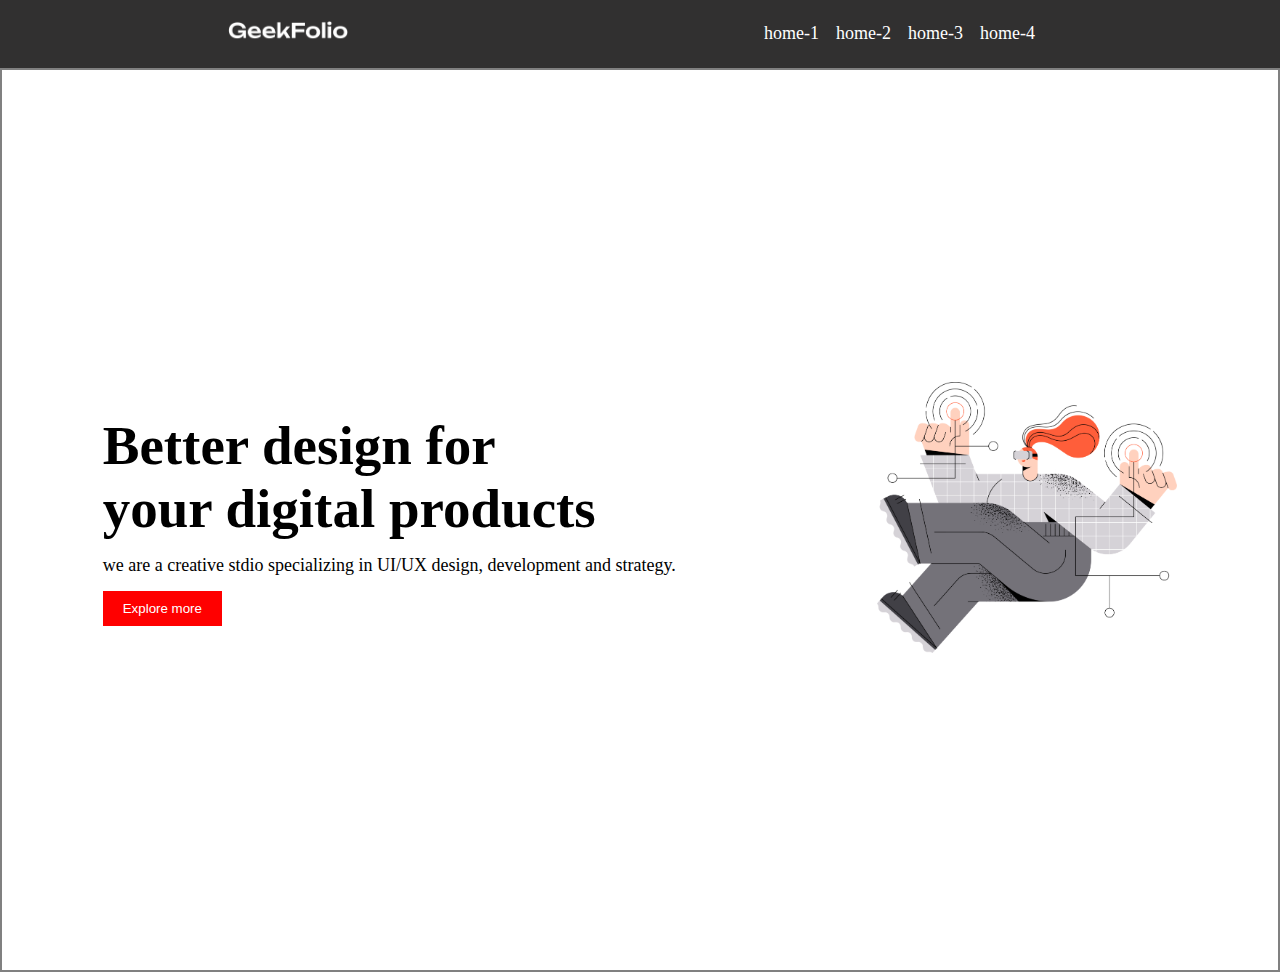
==== index.html @ c61170cc "added my fisrt section" ====
<!DOCTYPE html>
<html lang="en">
<head>
    <meta charset="UTF-8">
    <meta name="viewport" content="width=device-width, initial-scale=1.0">
    <title></title>
    <link rel="stylesheet" href="style.css">
</head>
<body>
    <!--This is naver section-->
   <header>
<nav>
    <div class="menu-container">
        <div class="logo">
            <img class="logo-photo" src="./logo/logo-dark1.png" alt="">
        </div>
        <div class="menus ">
            <li class="item">home-1</li>
            <li class="item">home-2</li>
            <li class="item">home-3</li>
            <li class="item">home-4</li>
        </div>
    </div>
</nav>
   </header> 
   <main>
    <section>
        <div class="banner-container">
            <div class="banner-text">
                <h1 class="title"> Better design for <br> your digital products </h1>
                <P class="description"> we are a creative stdio specializing in UI/UX design, development and strategy.</P>
                <button class="btn"> Explore more </button>
            </div>
            <div class="banner-photo">
                <img class="banner-img" src="./images/images3.png"> 

            </div>

        </div>
    </section>
   </main>
   <footer>

   </footer>
</body>
</html>
---- style.css ----
*{
    margin: 0px;
    padding: 0px;
}
.menu-container{
    background-color: rgb(49, 48, 48);
    padding: 20px;
    color: white;
    list-style: none;
    display: flex;
    align-items: center;
    justify-content: space-around;
}
.menus{
    display: flex;
}
.item{
    margin-right: 10px;
    padding-right: 7px;
    font-size: 18px;
    cursor: pointer;
}
.item:hover{
    color: blueviolet;
}
.logo-photo{
    width: 120px;
}
.banner-img{
    width: 300px;
}
.banner-container{
    display: flex;
    justify-content: space-around;
    height: 100vh;
    align-items: center;
    border: 2px solid gray;
    background-image: url("./icon/icon3.png"),linear-gradient(45 deg,#000,#000);
}
.title{
    font-size: 55px;
    font-weight: bold;
}
.description{
    font-size: 18px;
    margin-top: 15px;
    margin-bottom: 15px;
}
.btn{
    padding: 10px 20px;
    background-color: red;
    color: white;
    border: none ;
}
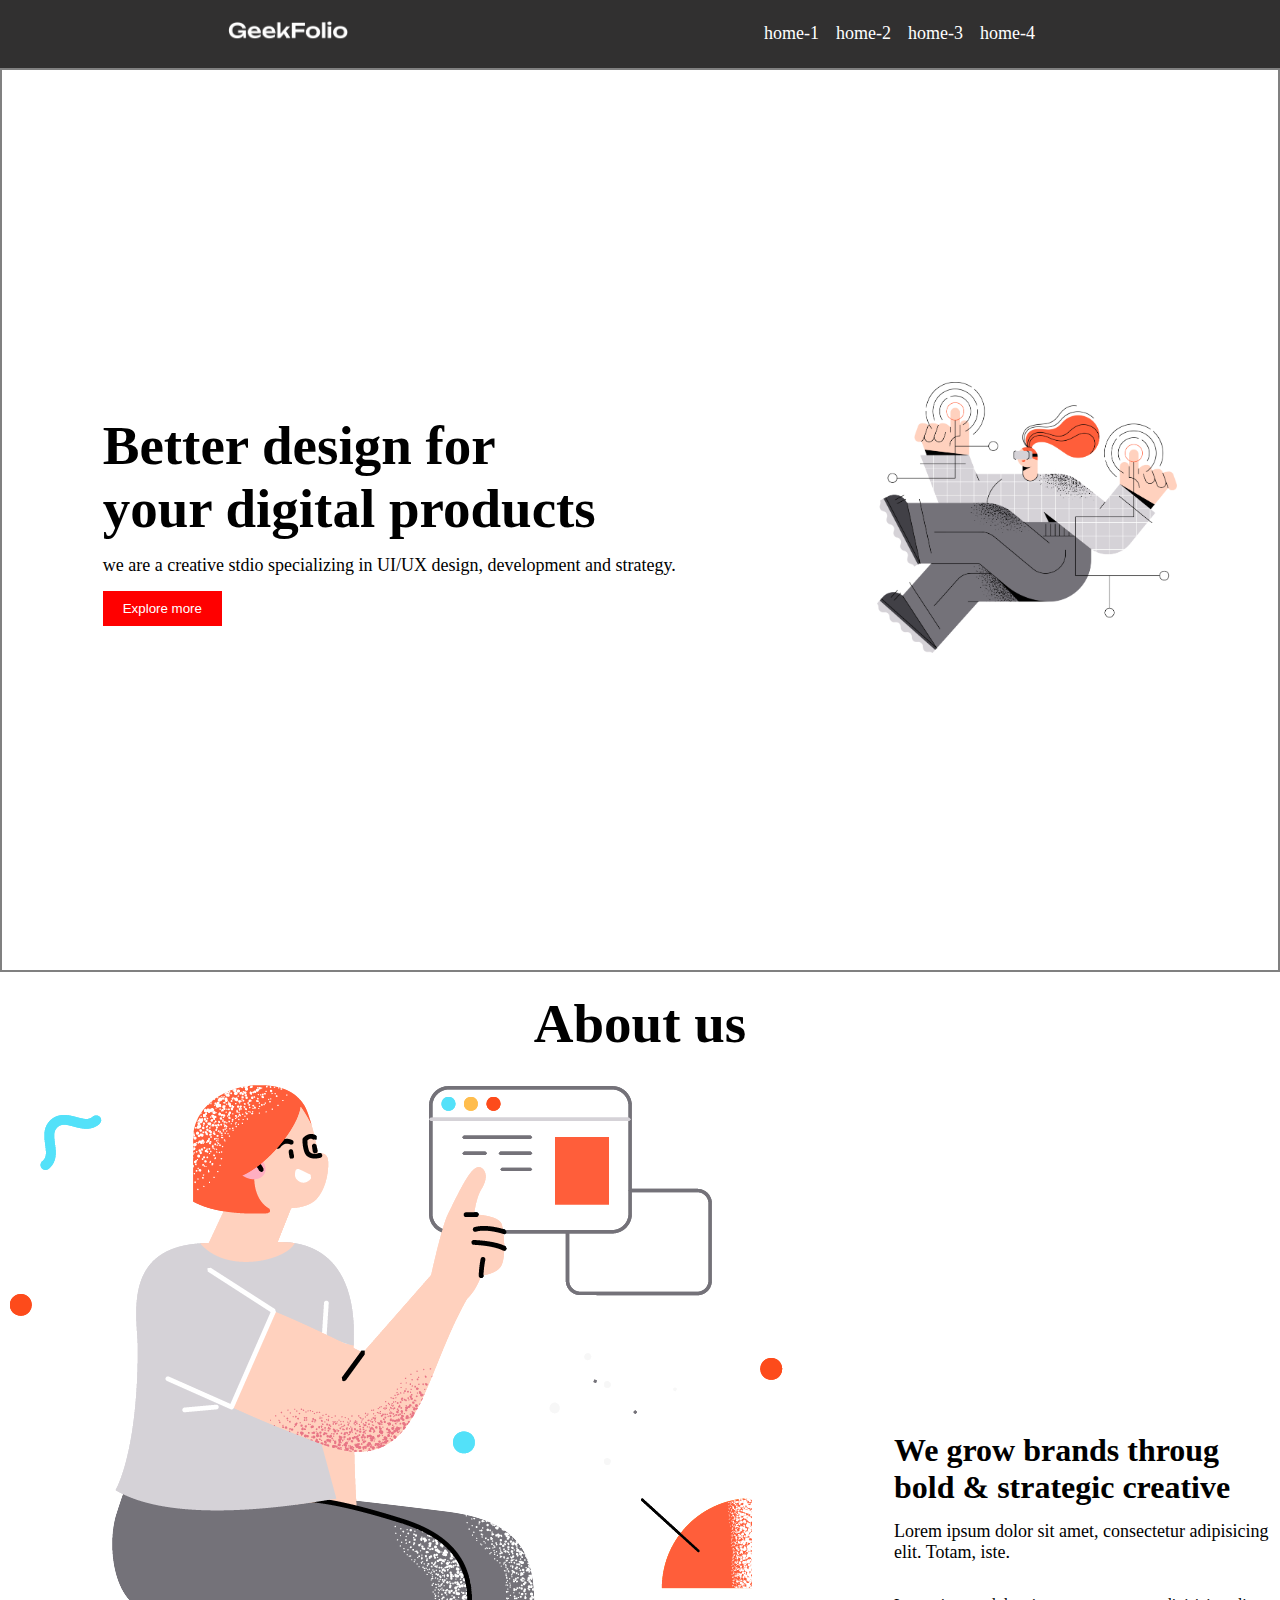
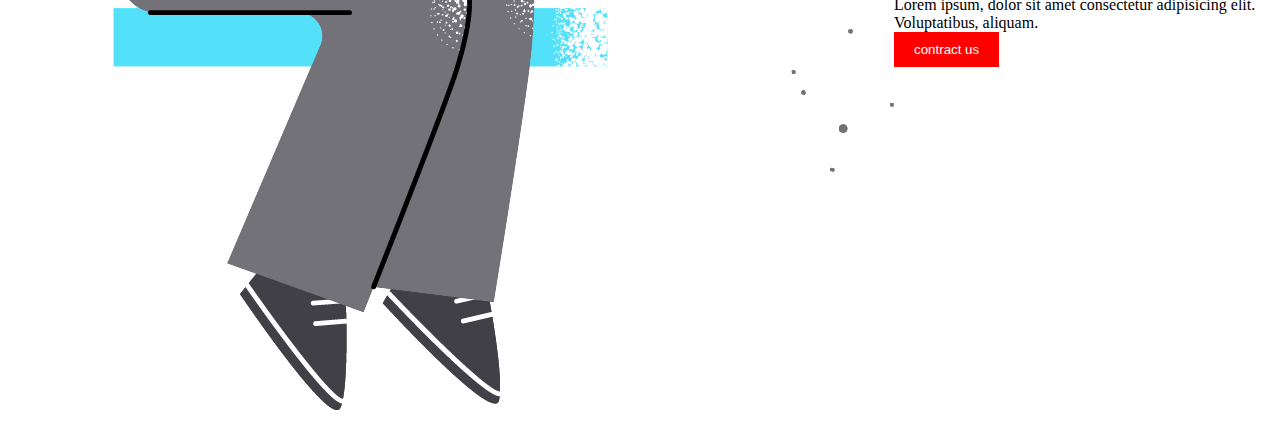
==== commit af7940e1: "added my seconf section" ====
--- a/index.html
+++ b/index.html
@@ -38,6 +38,23 @@
 
         </div>
     </section>
+    <!--This is about us section-->
+    <section>
+<h1 class="title about-title "> About us </h1>
+<div class="about-container">
+    <div class="about-info">
+        <h1> We grow brands throug <br> bold & strategic creative</h1>
+        <p class="description">Lorem ipsum dolor sit amet, consectetur adipisicing elit. Totam, iste.</p>
+        <br>
+        <p class="discription">Lorem ipsum, dolor sit amet consectetur adipisicing elit. Voluptatibus, aliquam.</p>
+        <button class="btn"> contract us </button>
+
+    </div>
+    <div class="about-photo">
+        <img class="banner.img" src="./images/images2.png" alt="">
+    </div>
+</div>
+    </section>
    </main>
    <footer>
 
--- a/style.css
+++ b/style.css
@@ -36,6 +36,9 @@
     align-items: center;
     border: 2px solid gray;
     background-image: url("./icon/icon3.png"),linear-gradient(45 deg,#000,#000);
+    background-position: center;
+    background-size: cover ;
+    background-repeat: no-repeat;
 }
 .title{
     font-size: 55px;
@@ -51,4 +54,15 @@
     background-color: red;
     color: white;
     border: none ;
+}
+.about-container{
+    display: flex;
+    justify-content: space-around;
+    align-items: center;
+    flex-direction: row-reverse;
+    padding: 10px;
+}
+.about-title{
+    text-align: center;
+    padding:20px;
 }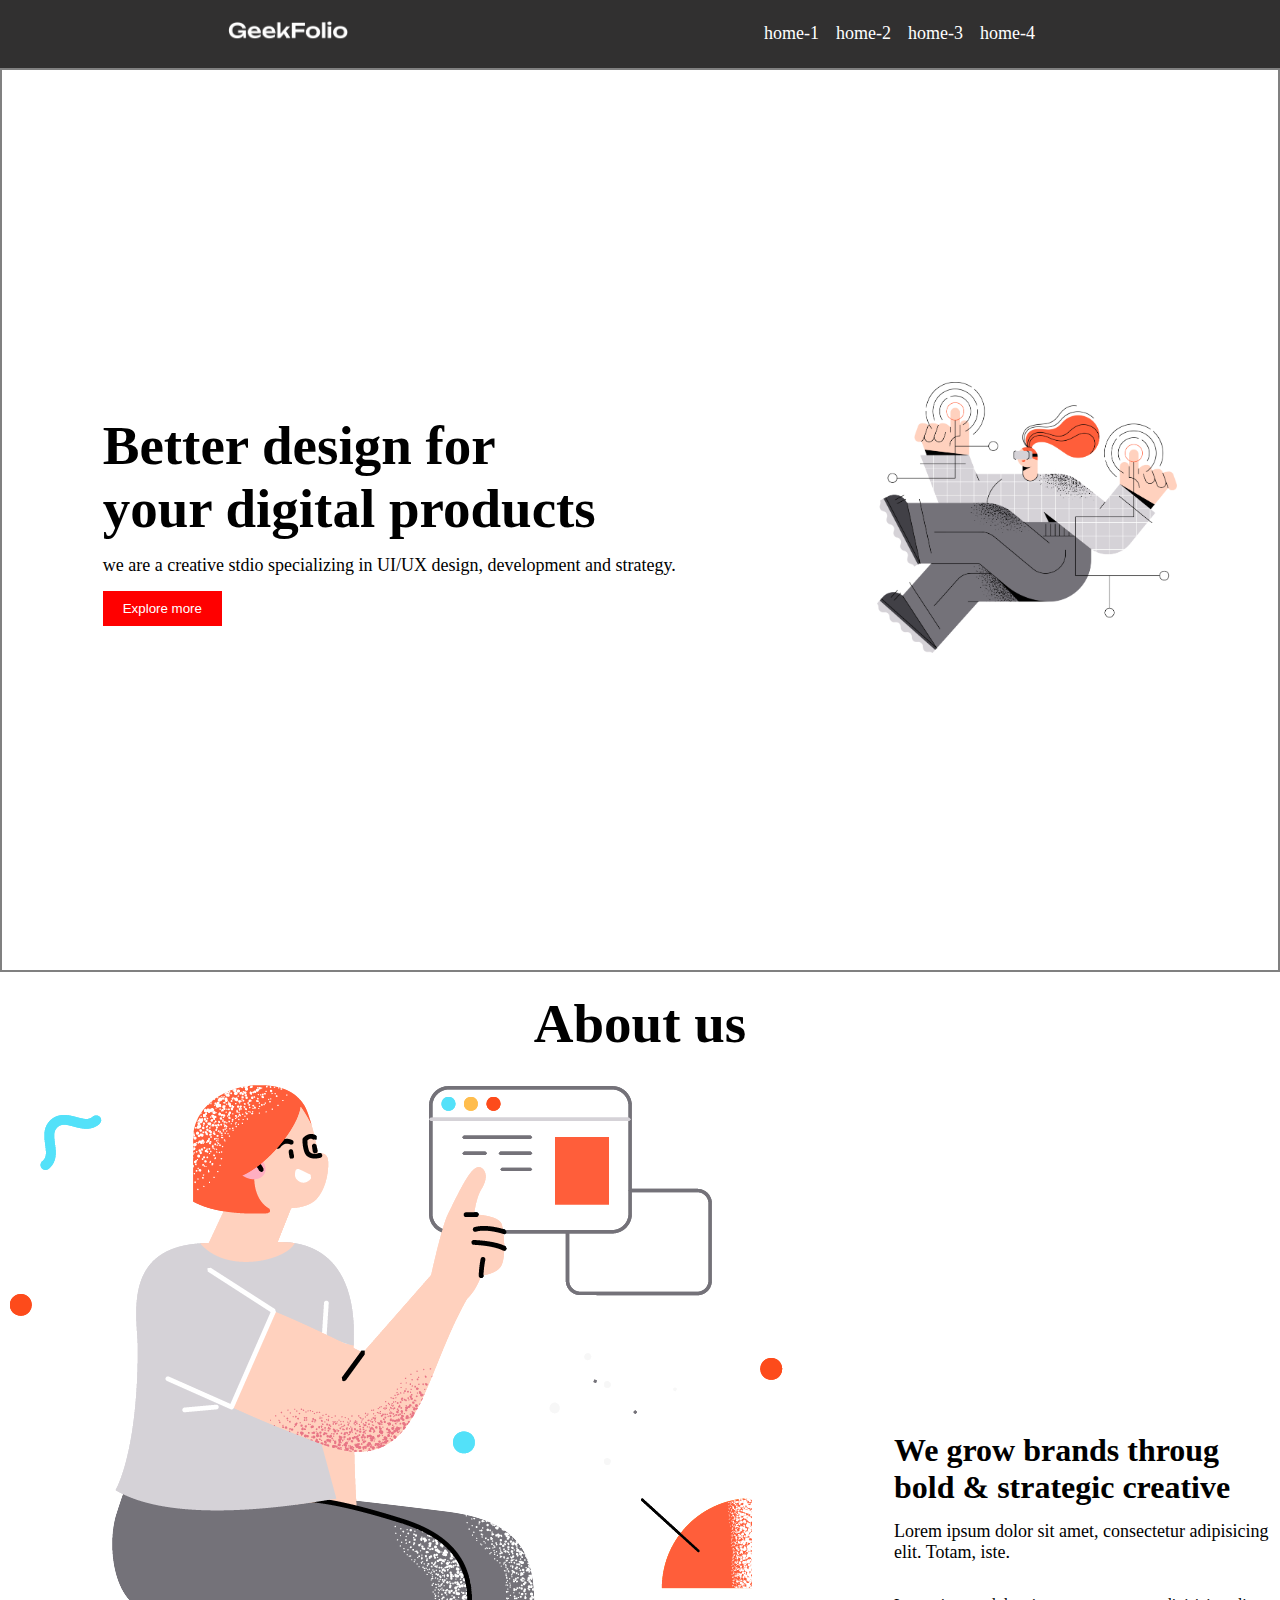
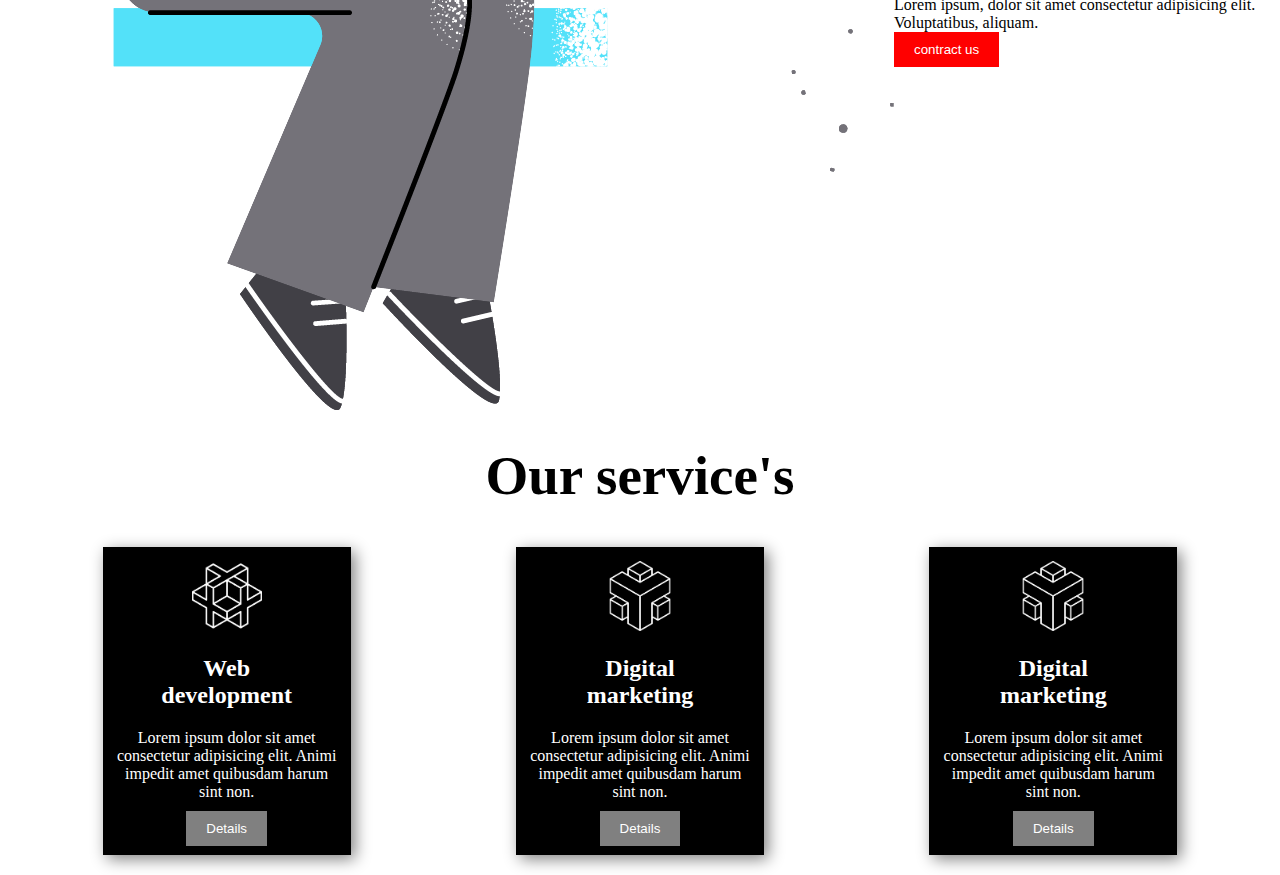
==== commit 907b5738: "added my third selection" ====
--- a/index.html
+++ b/index.html
@@ -55,6 +55,28 @@
     </div>
 </div>
     </section>
+    <!-- service section is start here-->
+    <section>
+        <h1 class="title about-title "> Our service's</h1>
+        <div class="service-container">
+            <div class="box">
+                <img class="icon" src="./icon/icon1.png" alt="">
+                <h2 class=" box-title"> Web development</h2>
+                <p class="box-desceiption">Lorem ipsum dolor sit amet consectetur adipisicing elit. Animi impedit amet quibusdam harum sint non.</p>
+                <button class="btn box-btn"> Details</button> </div>
+            <div class="box">
+                <img class="icon" src="./icon/icon.png" alt="">
+                <h2 class=" box-title"> Digital marketing</h2>
+                <p class="box-desceiption">Lorem ipsum dolor sit amet consectetur adipisicing elit. Animi impedit amet quibusdam harum sint non.</p>
+                <button class="btn box-btn"> Details</button> </div>
+                <div class="box">
+                    <img class="icon" src="./icon/icon.png" alt="">
+                    <h2 class=" box-title"> Digital marketing</h2>
+                    <p class="box-desceiption">Lorem ipsum dolor sit amet consectetur adipisicing elit. Animi impedit amet quibusdam harum sint non.</p>
+                    <button class="btn box-btn"> Details</button> </div>
+            </div>
+        </div>
+    </section>
    </main>
    <footer>
 
--- a/style.css
+++ b/style.css
@@ -65,4 +65,32 @@
 .about-title{
     text-align: center;
     padding:20px;
+}
+.box{
+    width: 220px;
+    height: 280px;
+    box-shadow: 4px 4px 15px gray;
+    background-color: #000;
+    text-align: center;
+    padding:14px;
+    color: white;
+}
+.icon{
+    width: 70px;
+}
+.box-btn{
+    background-color: gray;
+    margin-top: 10px;
+}
+.box-title {
+    padding: 20px;
+}
+
+.box-description{
+    padding: 4px;
+}
+.service-container{
+    display: flex;
+    justify-content: space-around;
+    padding:20px
 }